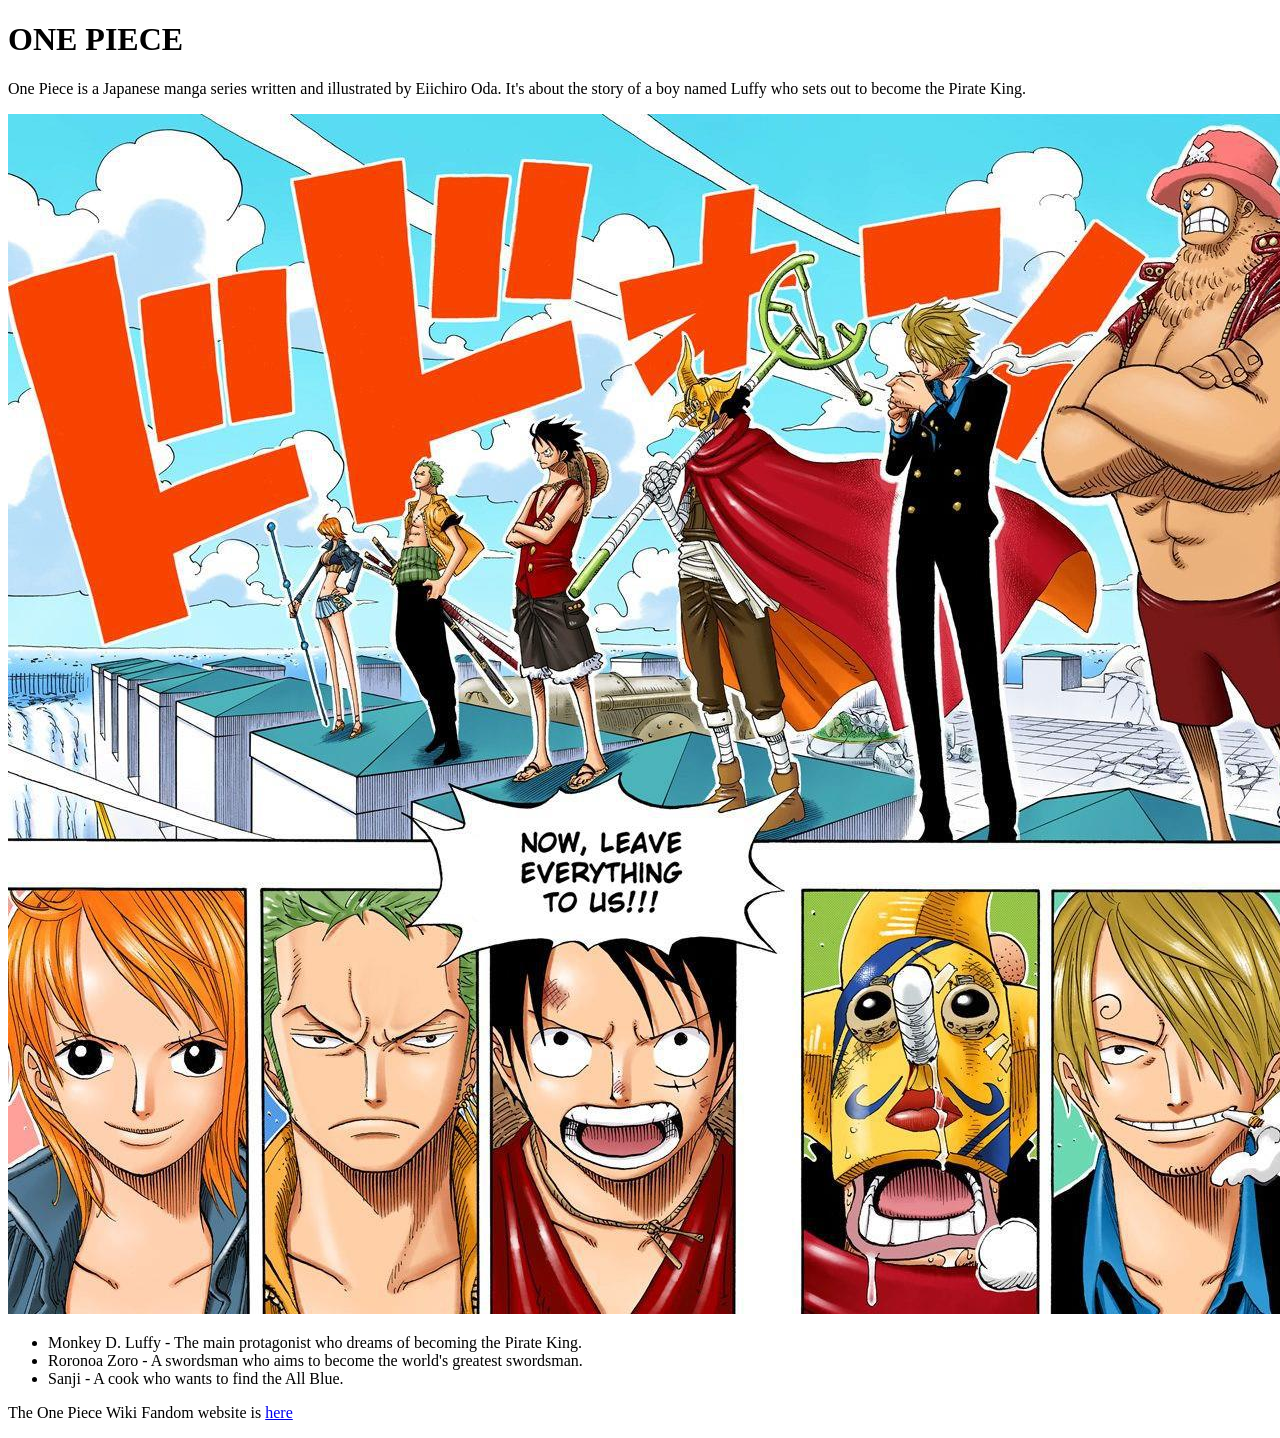
==== index.html @ b2525c70 "Completed Lab 0" ====
<!DOCTYPE html>
<html lang="en">
<head>
  <meta charset="utf-8">
  <title>ONE PIECE</title>
  <link rel="stylesheet" href="style.css">
</head>
<body>
  <!-- Build your page here. The lab checklist wants, at minimum: -->
  <h1>ONE PIECE</h1><!-- TODO: exactly one <h1> heading -->
  <p>One Piece is a Japanese manga series written and illustrated by Eiichiro Oda. It's about the story of a boy named Luffy who sets out to become the Pirate King. </p><!-- TODO: a <p> paragraph introducing your topic -->
  <img src="one-piece.jpg" alt="One Piece manga cover"><!-- TODO: an <img src="..." alt="..."> with real, descriptive alt text -->
  <ul>
    <li>Monkey D. Luffy - The main protagonist who dreams of becoming the Pirate King.</li>
    <li>Roronoa Zoro - A swordsman who aims to become the world's greatest swordsman.</li>
    <li>Sanji - A cook who wants to find the All Blue.</li>
  </ul><!-- TODO: a <ul> or <ol> list with at least three <li> items -->
  <p>The One Piece Wiki Fandom website is <a href="https://onepiece.fandom.com/wiki/One_Piece_Wiki">here</a> </p><!-- TODO: at least one <a href="..."> link -->
</body>
</html>
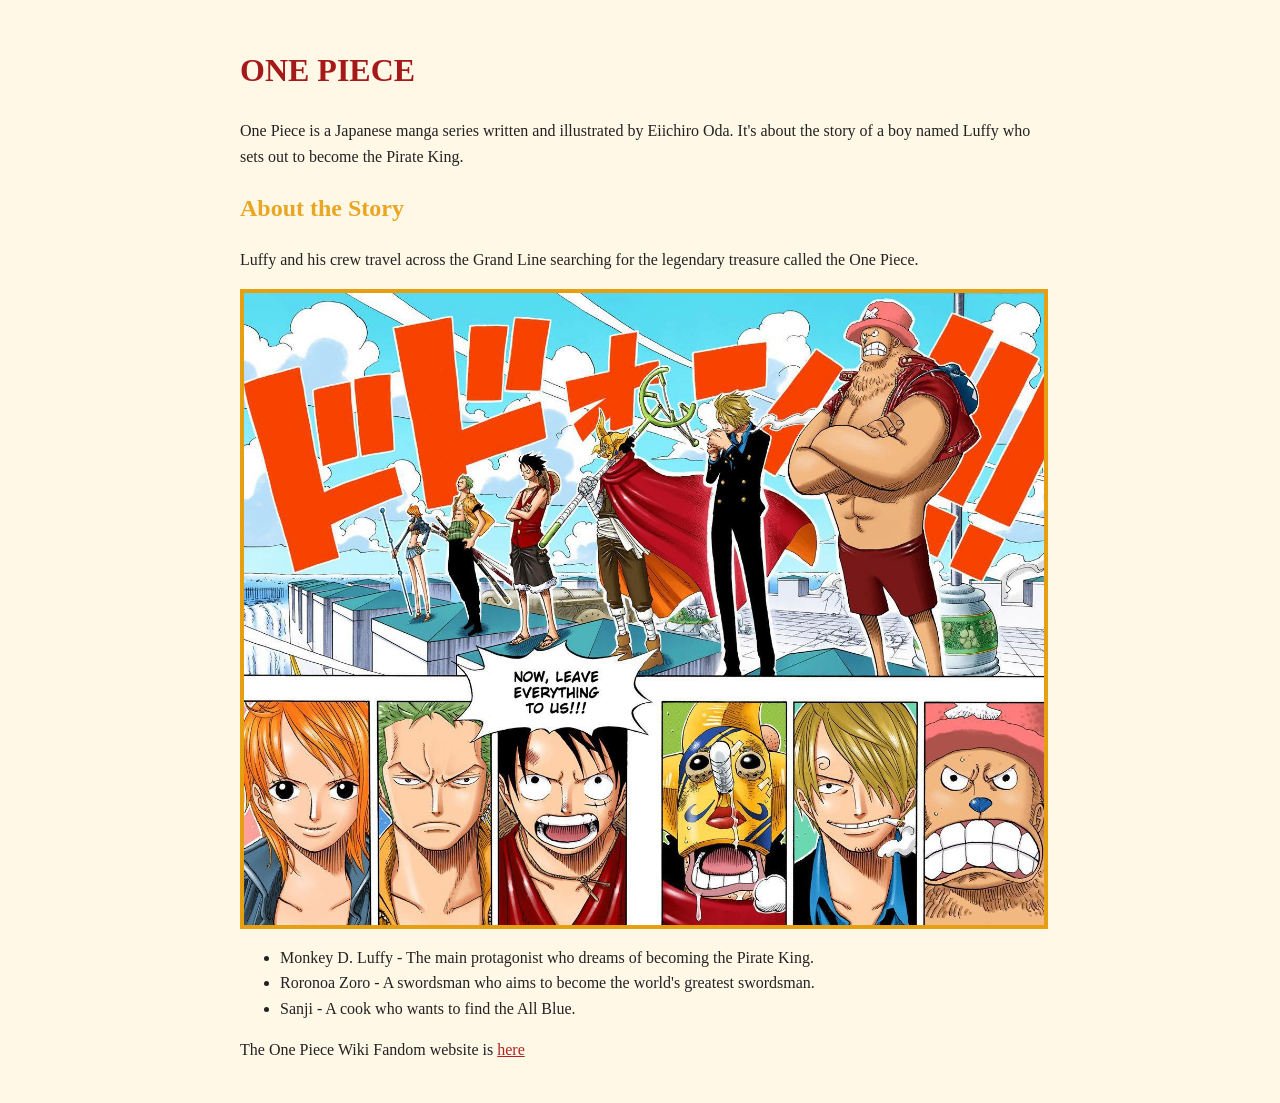
==== commit 8d3c6ad3: "Lab 2 revised" ====
--- a/index.html
+++ b/index.html
@@ -7,9 +7,12 @@
 </head>
 <body>
   <!-- Build your page here. The lab checklist wants, at minimum: -->
-  <h1>ONE PIECE</h1><!-- TODO: exactly one <h1> heading -->
+  <h1 class="bold">ONE PIECE</h1><!-- TODO: exactly one <h1> heading -->
   <p>One Piece is a Japanese manga series written and illustrated by Eiichiro Oda. It's about the story of a boy named Luffy who sets out to become the Pirate King. </p><!-- TODO: a <p> paragraph introducing your topic -->
-  <img src="one-piece.jpg" alt="One Piece manga cover"><!-- TODO: an <img src="..." alt="..."> with real, descriptive alt text -->
+  <h2 id="narwhal">About the Story</h2>
+  <p>Luffy and his crew travel across the Grand Line searching for the legendary
+  treasure called the One Piece.</p>
+    <img src="one-piece.jpg" alt="One Piece manga cover"><!-- TODO: an <img src="..." alt="..."> with real, descriptive alt text -->
   <ul>
     <li>Monkey D. Luffy - The main protagonist who dreams of becoming the Pirate King.</li>
     <li>Roronoa Zoro - A swordsman who aims to become the world's greatest swordsman.</li>
--- a/style.css
+++ b/style.css
@@ -0,0 +1,47 @@
+h1 {
+  color: rgb(165, 25, 25);
+}
+
+.bold {
+   font-weight: bold;
+}
+
+#narwhal {
+  color: rgba(230, 159, 17, 0.925);
+}
+
+a {
+  color: #b22222;
+}
+
+a:hover {
+  background-color: #b22222;
+   color: #fff;
+}
+
+body {
+  background-color: #fff8e7;
+  color: #222;
+  font-family: Georgia, serif;
+  line-height: 1.6;
+  margin: 0 auto;
+  max-width: 800px;
+  padding: 24px;
+}
+
+img {
+  border: 4px solid #e69f11;
+  display: block;
+  max-width: 100%;
+}
+
+@media (max-width: 600px) {
+  body {
+    padding: 16px;
+  }
+
+  h1 {
+    font-size: 1.8rem;
+  }
+}
+
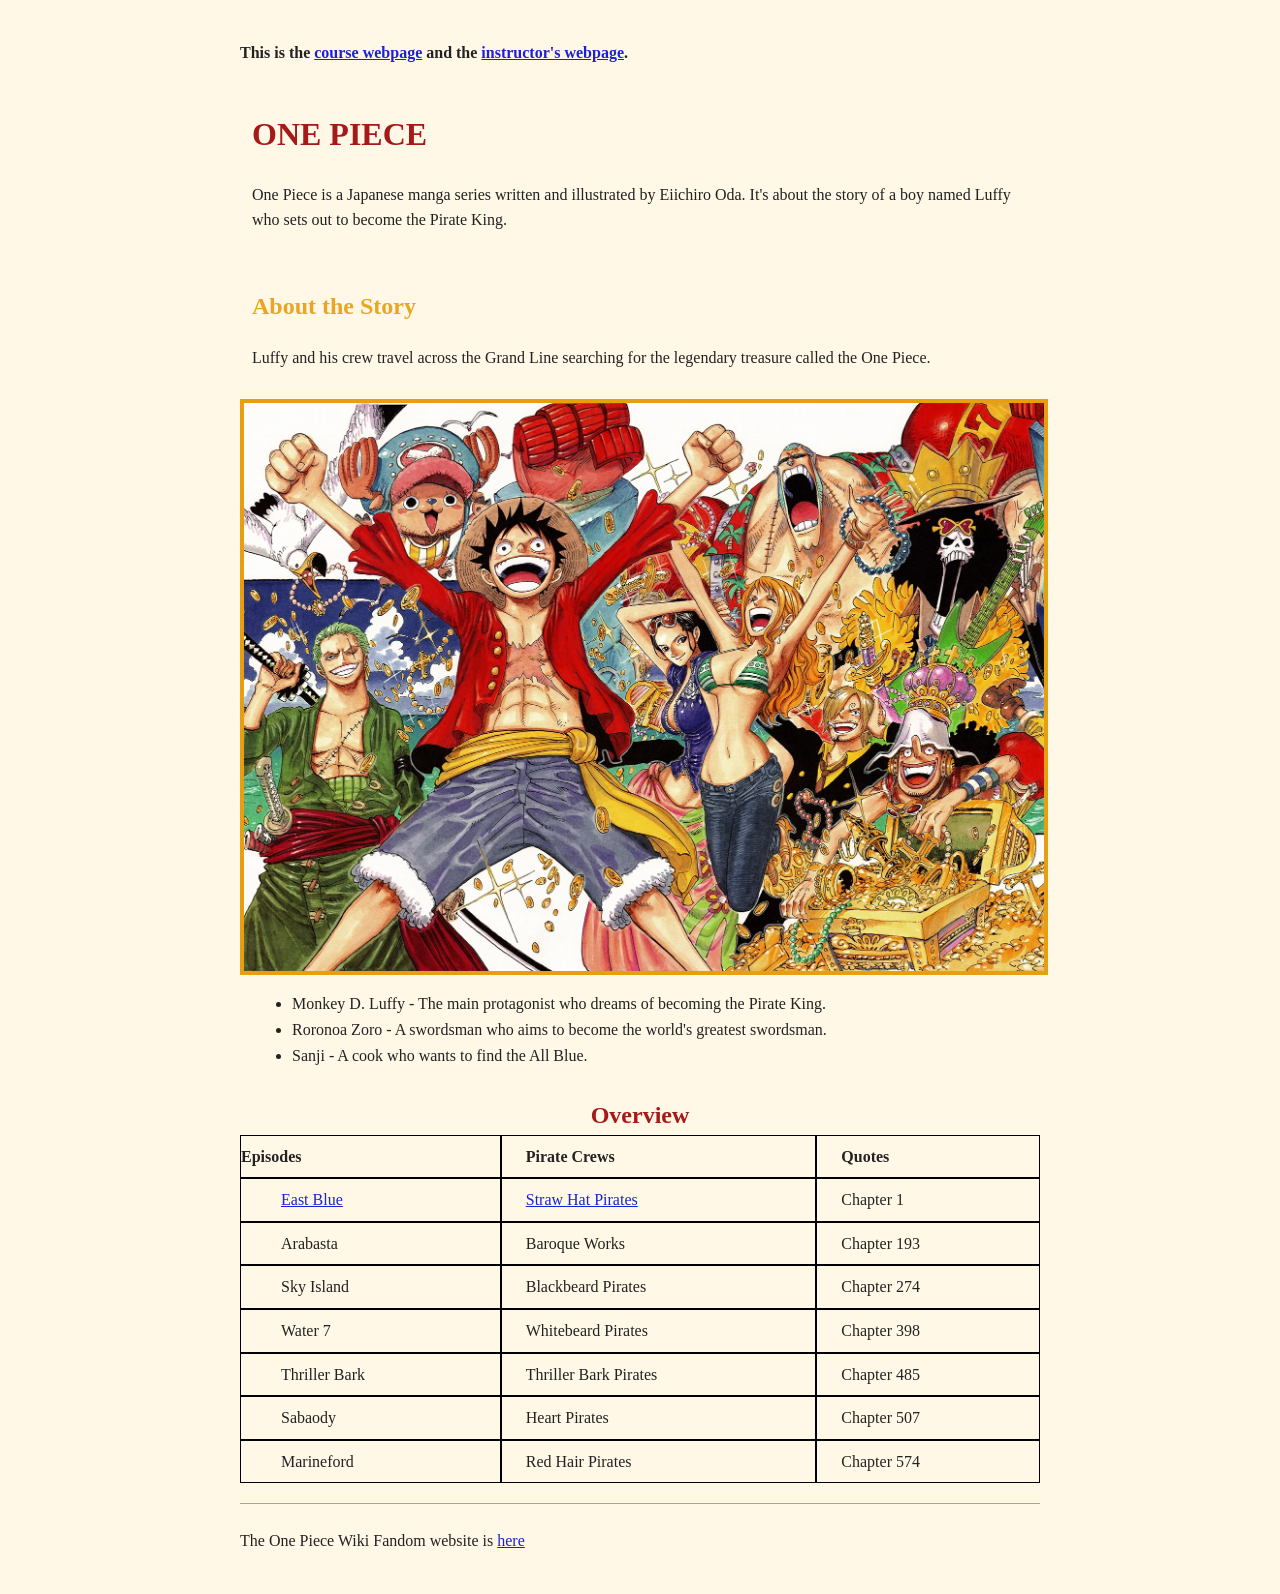
==== commit e9811c2f: "Completed Project 0" ====
--- a/index.html
+++ b/index.html
@@ -1,23 +1,82 @@
 <!DOCTYPE html>
 <html lang="en">
 <head>
-  <meta charset="utf-8">
-  <title>ONE PIECE</title>
-  <link rel="stylesheet" href="style.css">
+     <meta charset="utf-8">
+     <title>Project 0</title>
+    <meta name="description" content="An overview of One Piece story arcs, pirate crews, and memorable quotes.">
+    <link rel="stylesheet" href="style.css">
+        <script async src="https://www.googletagmanager.com/gtag/js?id=G-XXXXXXXXXX"></script>
+        <script>
+            window.dataLayer = window.dataLayer || [];
+            function gtag(){dataLayer.push(arguments);}
+            gtag('js', new Date());
+            gtag('config', 'G-XXXXXXXXXX');
+        </script>
 </head>
 <body>
-  <!-- Build your page here. The lab checklist wants, at minimum: -->
-  <h1 class="bold">ONE PIECE</h1><!-- TODO: exactly one <h1> heading -->
-  <p>One Piece is a Japanese manga series written and illustrated by Eiichiro Oda. It's about the story of a boy named Luffy who sets out to become the Pirate King. </p><!-- TODO: a <p> paragraph introducing your topic -->
-  <h2 id="narwhal">About the Story</h2>
-  <p>Luffy and his crew travel across the Grand Line searching for the legendary
-  treasure called the One Piece.</p>
-    <img src="one-piece.jpg" alt="One Piece manga cover"><!-- TODO: an <img src="..." alt="..."> with real, descriptive alt text -->
-  <ul>
+  <p class="bold"> This is the <a href="https://github.com/rtealwitter/introcs2026fall">course webpage</a> and the <a href="https://www.rtealwitter.com">instructor's webpage</a>.</p>  
+  <div class="section">
+        <h1 class="red">ONE PIECE</h1><!-- TODO: exactly one <h1> heading -->
+        <p>One Piece is a Japanese manga series written and illustrated by Eiichiro Oda. It's about the story of a boy named Luffy who sets out to become the Pirate King. </p><!-- TODO: a <p> paragraph introducing your topic -->
+    </div>
+    <div class="section">
+        <h2 id="narwhal">About the Story</h2>
+        <p>Luffy and his crew travel across the Grand Line searching for the legendary
+        treasure called the One Piece.</p>
+    </div>
+    <img src="one-piece.webp" alt="One Piece manga cover"><!-- TODO: an <img src="..." alt="..."> with real, descriptive alt text -->
+    <div class="section">
+        <ul>
     <li>Monkey D. Luffy - The main protagonist who dreams of becoming the Pirate King.</li>
     <li>Roronoa Zoro - A swordsman who aims to become the world's greatest swordsman.</li>
     <li>Sanji - A cook who wants to find the All Blue.</li>
-  </ul><!-- TODO: a <ul> or <ol> list with at least three <li> items -->
-  <p>The One Piece Wiki Fandom website is <a href="https://onepiece.fandom.com/wiki/One_Piece_Wiki">here</a> </p><!-- TODO: at least one <a href="..."> link -->
-</body>
+        </ul><!-- TODO: a <ul> or <ol> list with at least three <li> items -->
+    </div>
+  <table>
+    <caption class="bold"><span class="table_header">Overview</span></caption>
+    <tr>
+        <th scope="col">Episodes</th>
+        <th scope="col">Pirate Crews</th>
+        <th scope="col">Quotes</th>
+    </tr>
+    <tr>
+        <td><a href="East_Blue.html">East Blue</a></td>
+        <td><a href="Straw.html">Straw Hat Pirates</a></td>
+        <td>Chapter 1</td>
+    </tr>
+    <tr>
+        <td>Arabasta</td>
+        <td>Baroque Works</td>
+        <td>Chapter 193</td>
+    </tr>
+    <tr>
+        <td>Sky Island</td>
+        <td>Blackbeard Pirates</td>
+        <td>Chapter 274</td>
+    </tr>
+    <tr>
+        <td>Water 7</td>
+        <td>Whitebeard Pirates</td>
+        <td>Chapter 398</td>
+    </tr>
+    <tr>
+        <td>Thriller Bark</td>
+        <td>Thriller Bark Pirates</td>
+        <td>Chapter 485</td>
+    </tr>
+    <tr>
+        <td>Sabaody</td>
+        <td>Heart Pirates</td>
+        <td>Chapter 507</td>
+    </tr>
+    <tr>
+        <td>Marineford</td>
+        <td>Red Hair Pirates</td>
+        <td>Chapter 574</td>
+    </tr>
+  </table>
+    <nav>
+        <p>The One Piece Wiki Fandom website is <a href="https://onepiece.fandom.com/wiki/One_Piece_Wiki">here</a> </p>
+    </nav>
+  </body>
 </html>
--- a/style.css
+++ b/style.css
@@ -1,22 +1,62 @@
-h1 {
+.red {
   color: rgb(165, 25, 25);
+}
+
+.teal {
+  color: rgb(0, 128, 128);
 }
 
 .bold {
    font-weight: bold;
 }
 
+.section {
+  margin: 6px;
+  padding: 6px;
+}
+
+.section ul {
+  margin-top: 4px;
+}
+
+.highlight {
+  font-weight: bold;
+  font-size: 0.95rem;
+}
+
+.table_header {
+  color: #a51919;
+  font-weight: bold;
+  font-size: 1.5rem;
+}
+
+
 #narwhal {
   color: rgba(230, 159, 17, 0.925);
 }
 
+#black {
+  color: rgb(0, 0, 0);
+  margin-bottom: 4px;
+}
+
 a {
-  color: #b22222;
+  color: #1a21d7;
 }
 
 a:hover {
-  background-color: #b22222;
+  background-color: #2a17d8;
    color: #fff;
+}
+
+nav {
+  border-top: 1px solid #e69f11;
+  margin-top: 20px;
+  padding-top: 8px;
+}
+
+nav a {
+  margin-right: 20px;
 }
 
 body {
@@ -35,6 +75,29 @@
   max-width: 100%;
 }
 
+table {
+  border-collapse: separate;
+  border-spacing: 0;
+  width: 100%;
+}
+
+th,
+td {
+  border: 1px solid black;
+  padding: 8px 24px 8px 0;
+  text-align: left;
+}
+
+th + th,
+td + td {
+  padding-left: 24px;
+  text-align: left;
+}
+
+td:first-child {
+  padding-left: 40px;
+}
+
 @media (max-width: 600px) {
   body {
     padding: 16px;
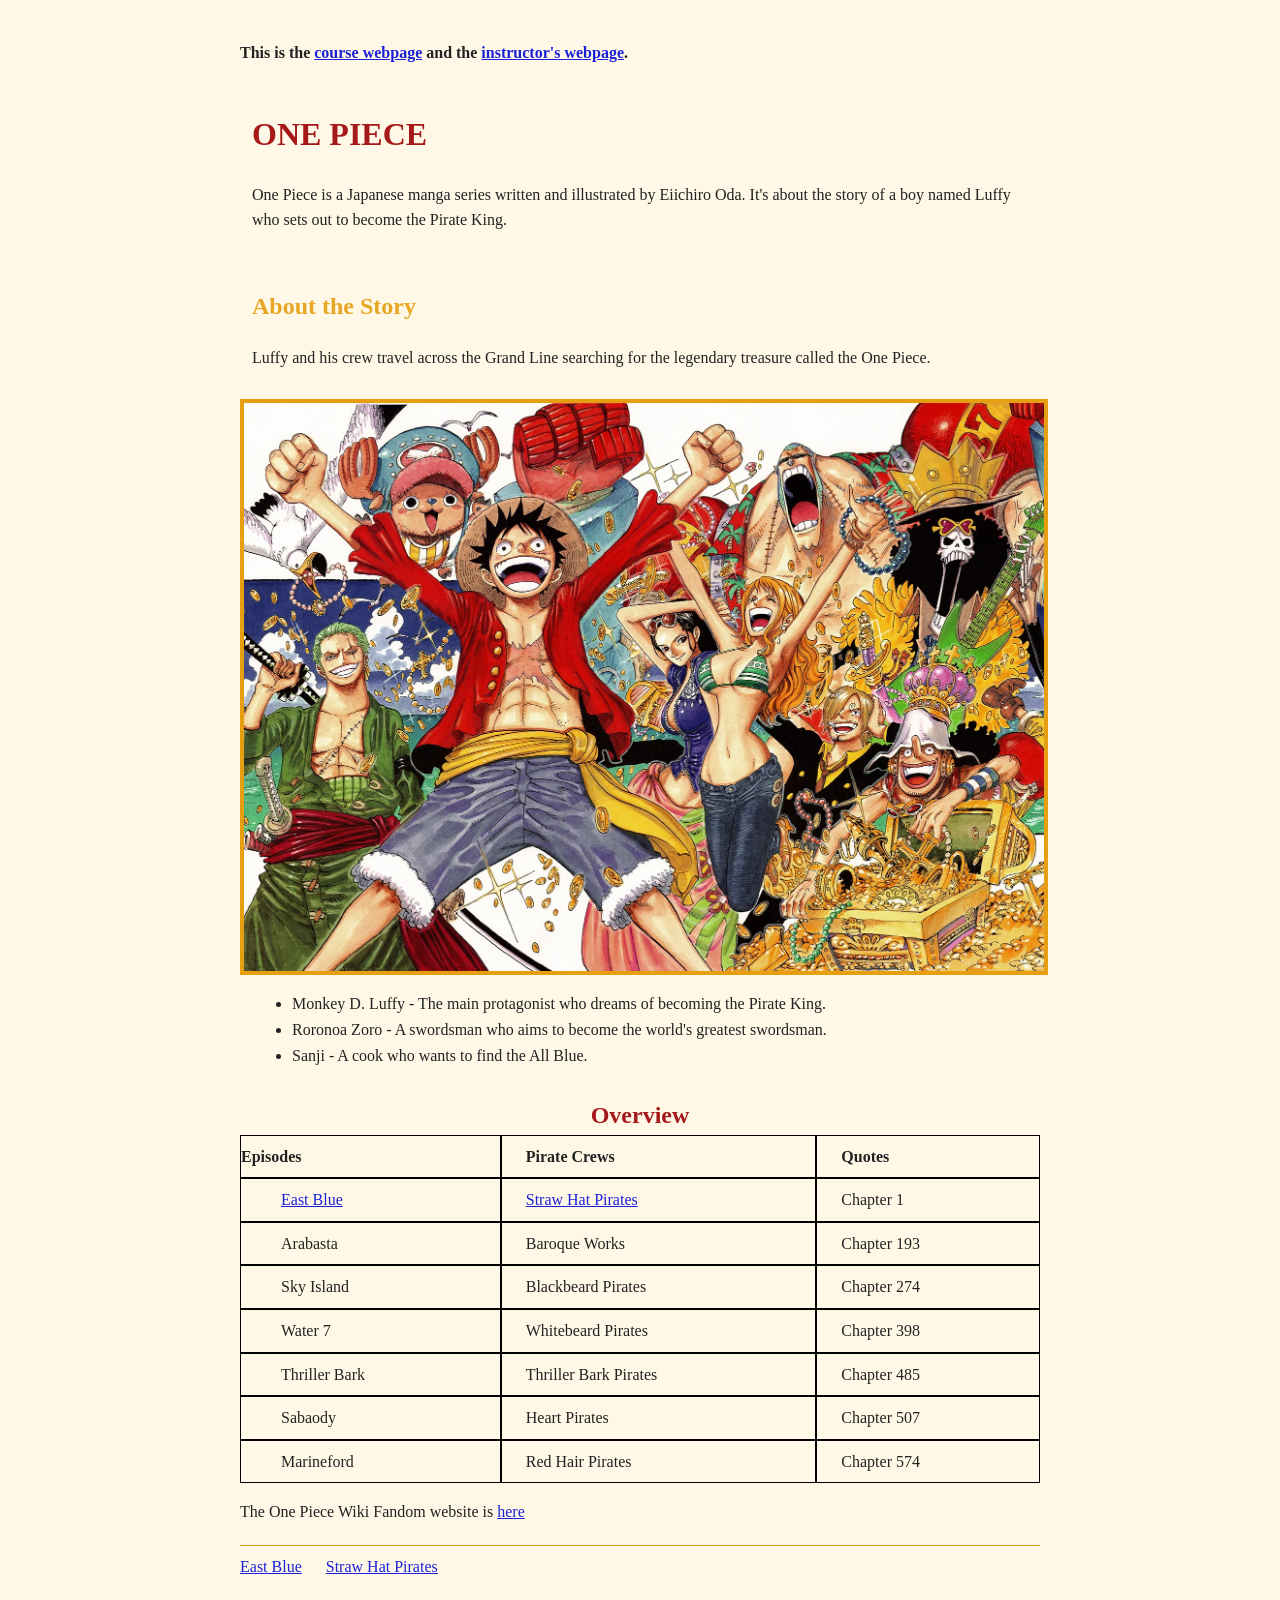
==== commit b5f415f8: "Completed Project 0" ====
--- a/index.html
+++ b/index.html
@@ -75,8 +75,10 @@
         <td>Chapter 574</td>
     </tr>
   </table>
+    <p>The One Piece Wiki Fandom website is <a href="https://onepiece.fandom.com/wiki/One_Piece_Wiki">here</a></p>
     <nav>
-        <p>The One Piece Wiki Fandom website is <a href="https://onepiece.fandom.com/wiki/One_Piece_Wiki">here</a> </p>
+        <a href="East_Blue.html">East Blue</a>
+        <a href="Straw.html">Straw Hat Pirates</a>
     </nav>
   </body>
 </html>
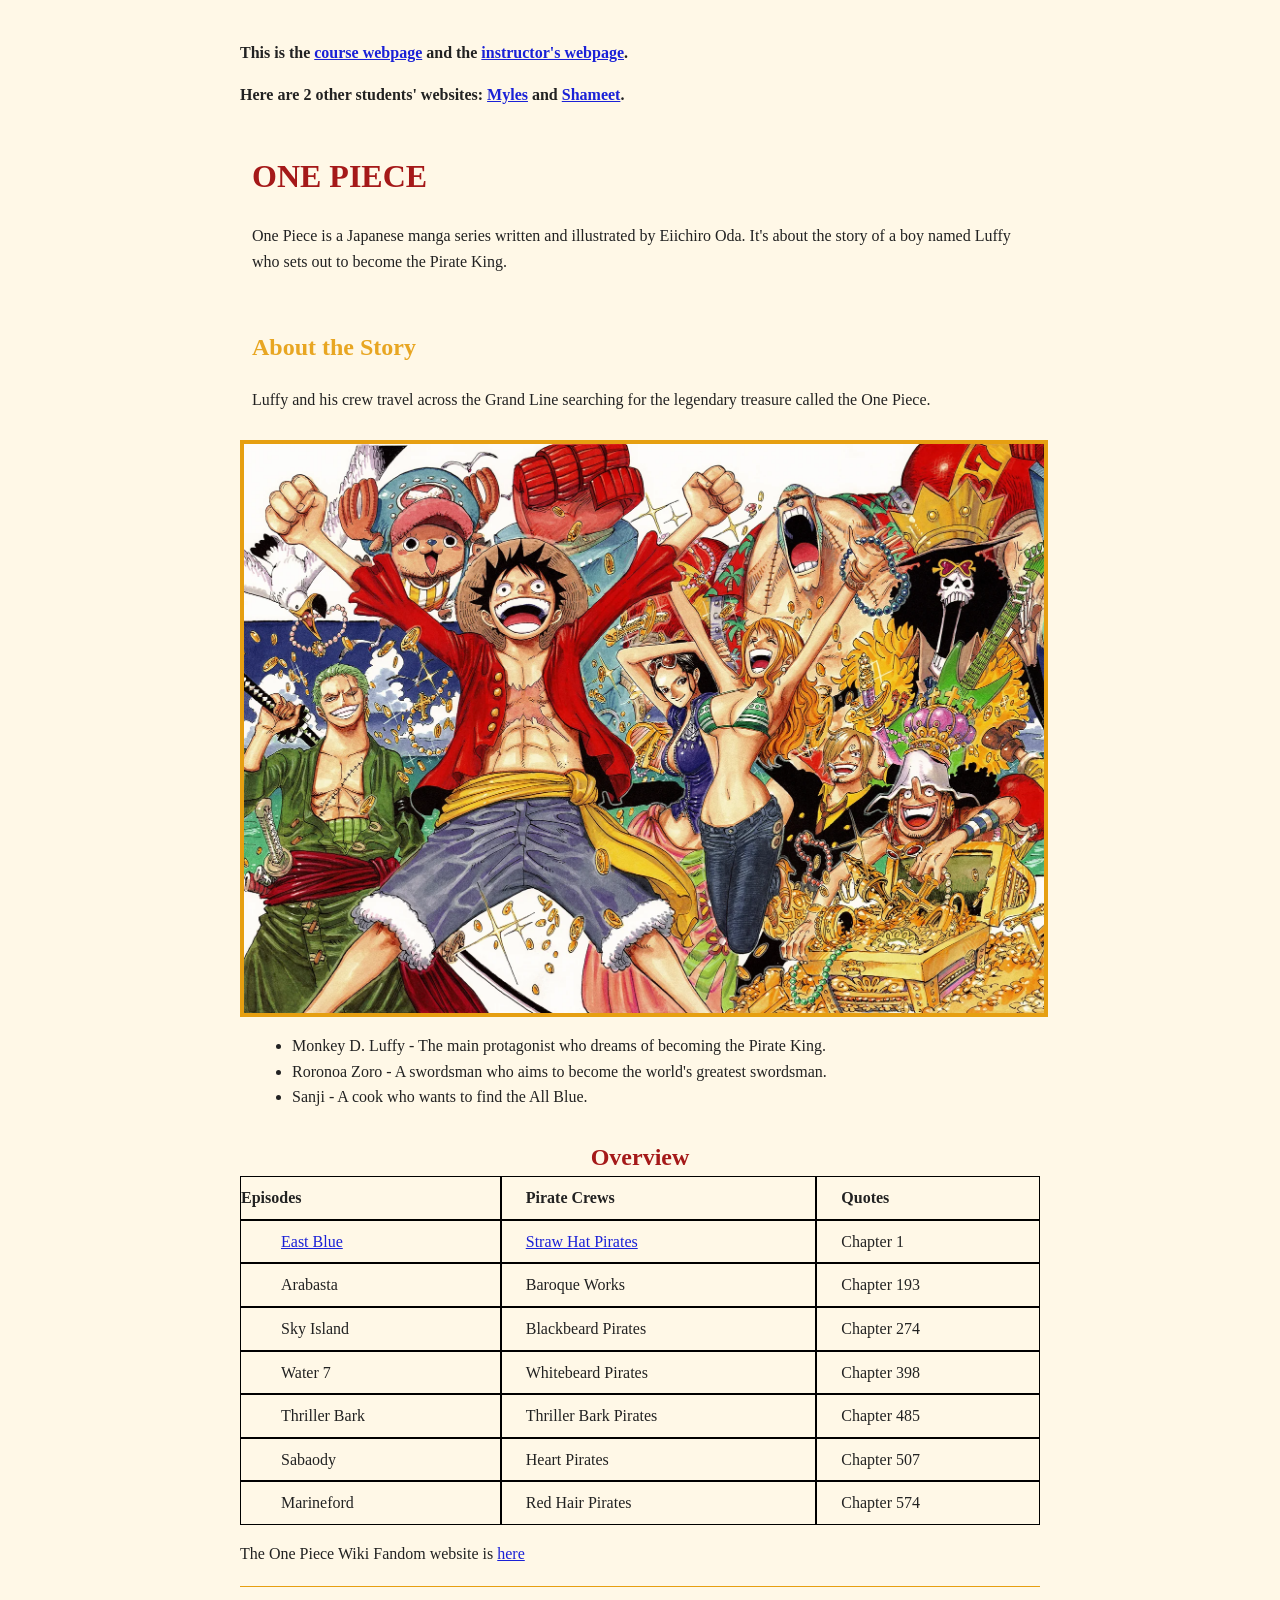
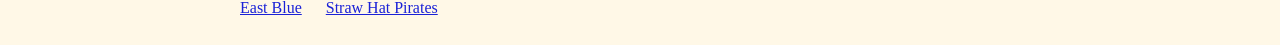
==== commit 5248fe61: "with backlinks" ====
--- a/index.html
+++ b/index.html
@@ -1,37 +1,38 @@
 <!DOCTYPE html>
 <html lang="en">
 <head>
-     <meta charset="utf-8">
-     <title>Project 0</title>
-    <meta name="description" content="An overview of One Piece story arcs, pirate crews, and memorable quotes.">
-    <link rel="stylesheet" href="style.css">
-        <script async src="https://www.googletagmanager.com/gtag/js?id=G-XXXXXXXXXX"></script>
-        <script>
-            window.dataLayer = window.dataLayer || [];
-            function gtag(){dataLayer.push(arguments);}
-            gtag('js', new Date());
-            gtag('config', 'G-XXXXXXXXXX');
-        </script>
+  <meta charset="utf-8" />
+  <title>Project 0</title>
+  <meta name="description" content="An overview of One Piece story arcs, pirate crews, and memorable quotes." />
+  <link rel="stylesheet" href="style.css" />
+  <script async="async" src="https://www.googletagmanager.com/gtag/js?id=G-XXXXXXXXXX"></script>
+  <script>
+    window.dataLayer = window.dataLayer || [];
+    function gtag(){dataLayer.push(arguments);}
+    gtag('js', new Date());
+    gtag('config', 'G-XXXXXXXXXX');
+  </script>
 </head>
 <body>
   <p class="bold"> This is the <a href="https://github.com/rtealwitter/introcs2026fall">course webpage</a> and the <a href="https://www.rtealwitter.com">instructor's webpage</a>.</p>  
+  <p class="bold"> Here are 2 other students' websites: <a href="https://selymmik.github.io/lab-homepage/index.html">Myles</a> and <a href="https://shameet06.github.io/lab-homepage/">Shameet</a>.</p>  
   <div class="section">
-        <h1 class="red">ONE PIECE</h1><!-- TODO: exactly one <h1> heading -->
-        <p>One Piece is a Japanese manga series written and illustrated by Eiichiro Oda. It's about the story of a boy named Luffy who sets out to become the Pirate King. </p><!-- TODO: a <p> paragraph introducing your topic -->
-    </div>
-    <div class="section">
-        <h2 id="narwhal">About the Story</h2>
-        <p>Luffy and his crew travel across the Grand Line searching for the legendary
-        treasure called the One Piece.</p>
-    </div>
-    <img src="one-piece.webp" alt="One Piece manga cover"><!-- TODO: an <img src="..." alt="..."> with real, descriptive alt text -->
-    <div class="section">
-        <ul>
-    <li>Monkey D. Luffy - The main protagonist who dreams of becoming the Pirate King.</li>
-    <li>Roronoa Zoro - A swordsman who aims to become the world's greatest swordsman.</li>
-    <li>Sanji - A cook who wants to find the All Blue.</li>
-        </ul><!-- TODO: a <ul> or <ol> list with at least three <li> items -->
-    </div>
+    <h1 class="red">ONE PIECE</h1><!-- TODO: exactly one <h1> heading -->
+    <p>One Piece is a Japanese manga series written and illustrated by Eiichiro Oda. It's about the story of a boy named Luffy who sets out to become the Pirate King. </p><!-- TODO: a <p> paragraph introducing your topic -->
+  </div>
+  <div class="section">
+    <h2 id="narwhal">About the Story</h2>
+    <p>Luffy and his crew travel across the Grand Line searching for the legendary
+    treasure called the One Piece.</p>
+  </div>
+  <img src="one-piece.webp" alt="One Piece manga cover" /><!-- TODO: an <img src="..." alt="..."> with real, descriptive alt text -->
+  <div class="section">
+    <ul>
+      <li>Monkey D. Luffy - The main protagonist who dreams of becoming the Pirate King.</li>
+      <li>Roronoa Zoro - A swordsman who aims to become the world's greatest swordsman.</li>
+      <li>Sanji - A cook who wants to find the All Blue.</li>
+    </ul><!-- TODO: a <ul> or <ol> list with at least three <li> items -->
+  </div>
   <table>
     <caption class="bold"><span class="table_header">Overview</span></caption>
     <tr>
@@ -75,10 +76,10 @@
         <td>Chapter 574</td>
     </tr>
   </table>
-    <p>The One Piece Wiki Fandom website is <a href="https://onepiece.fandom.com/wiki/One_Piece_Wiki">here</a></p>
-    <nav>
-        <a href="East_Blue.html">East Blue</a>
-        <a href="Straw.html">Straw Hat Pirates</a>
-    </nav>
-  </body>
+  <p>The One Piece Wiki Fandom website is <a href="https://onepiece.fandom.com/wiki/One_Piece_Wiki">here</a></p>
+  <nav>
+      <a href="East_Blue.html">East Blue</a>
+      <a href="Straw.html">Straw Hat Pirates</a>
+  </nav>
+</body>
 </html>
